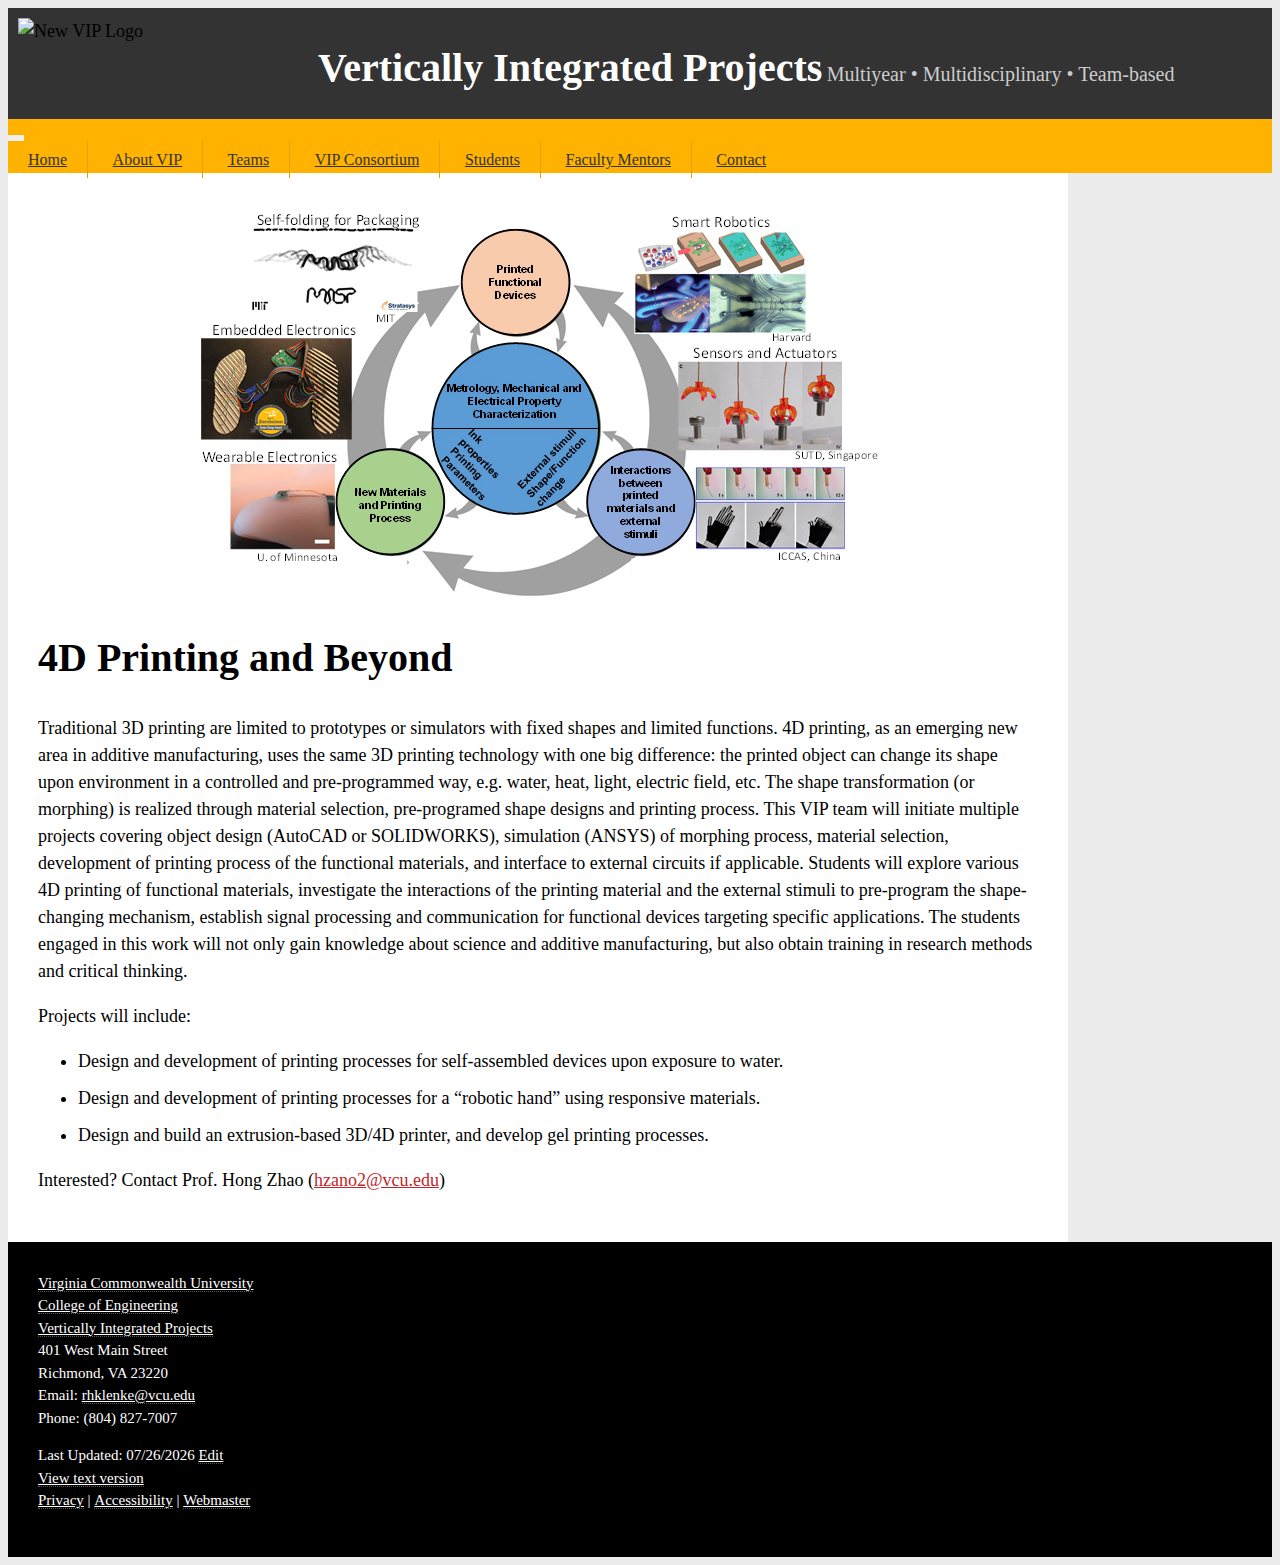
==== 4D-printing.html @ adfc41c0 "Add files via upload" ====
<!doctype html>
<html lang="en">
  <head>
    <!-- Required meta tags -->
    <meta charset="utf-8">
    <meta name="viewport" content="width=device-width, initial-scale=1, shrink-to-fit=no">

    <!-- Bootstrap CSS -->
    <link rel="stylesheet" href="https://stackpath.bootstrapcdn.com/bootstrap/4.1.3/css/bootstrap.min.css" integrity="sha384-MCw98/SFnGE8fJT3GXwEOngsV7Zt27NXFoaoApmYm81iuXoPkFOJwJ8ERdknLPMO" crossorigin="anonymous">
    <!-- Other CSS -->
    <link rel="stylesheet" href="style.css" type="text/css">
    <title>VIP</title>
    <script type="text/javascript" data-referrer="false" src="//branding.vcu.edu/bar/academic/latest.js" data-color-bottom="white"></script>
</head>

<body>
    <header>
        <div class="container text-right">
            <img src="http://vip.vcu.edu/media/vip/images/VIP-01.png" alt="New VIP Logo" style="width:1318px; height:auto;" />
            <p class="site-title">Vertically Integrated Projects</p>
            <p class="site-subtitle">Multiyear • Multidisciplinary • Team-based</p>
        </div>
    </header>
    <nav class="navbar navbar-expand-md">
        <div class="container">
            <button class="navbar-toggler custom-toggler mr-auto" type="button" data-toggle="collapse" data-target="#navbarSupportedContent" aria-controls="navbarSupportedContent" aria-expanded="false" aria-label="Toggle navigation">
            <span class="navbar-toggler-icon"></span>
            </button>
            <div class="collapse navbar-collapse" id="navbarSupportedContent">
                <div class="navbar-nav m-auto">
                    <a class="nav-item nav-link active" href="index.html">Home</a>
                    <a class="nav-item nav-link" href="about.html">About VIP</a>
                    <a class="nav-item nav-link" href="teams.html">Teams</a>
                    <a class="nav-item nav-link" href="http://www.vip.gatech.edu/vip-consortium">VIP Consortium</a>
                    <a class="nav-item nav-link" href="students.html">Students</a>
                    <a class="nav-item nav-link" href="faculty-mentors.html">Faculty Mentors</a>
                    <a class="nav-item nav-link" href="contact.html">Contact</a>
                </div>
            </div>
        </div>
    </nav>
    <div class="container main-content">
        <div class="top-img"><img src="4d_printing.jpg"></div>
        <h1>4D Printing and Beyond</h1>
        <p>Traditional 3D printing are limited to prototypes or simulators with fixed shapes and limited functions. 4D printing, as an emerging new area in additive manufacturing, uses the same 3D printing technology with one big difference: the printed object can change its shape upon environment in a controlled and pre-programmed way, e.g. water, heat, light, electric field, etc. The shape transformation (or morphing) is realized through material selection, pre-programed shape designs and printing process. This VIP team will initiate multiple projects covering object design (AutoCAD or SOLIDWORKS), simulation (ANSYS) of morphing process, material selection, development of printing process of the functional materials, and interface to external circuits if applicable. Students will explore various 4D printing of functional materials, investigate the interactions of the printing material and the external stimuli to pre-program the shape-changing mechanism, establish signal processing and communication for functional devices targeting specific applications. The students engaged in this work will not only gain knowledge about science and additive manufacturing, but also obtain training in research methods and critical thinking.</p>

        <p>Projects will include:</p>
        <ul>
            <li>Design and development of printing processes for self-assembled devices upon exposure to water.</li>
            <li>Design and development of printing processes for a “robotic hand” using responsive materials.</li>
            <li>Design and build an extrusion-based 3D/4D printer, and develop gel printing processes.</li>
        </ul>
        <p>Interested? Contact Prof. Hong Zhao (<a href="mailto:hzano2@vcu.edu">hzano2@vcu.edu</a>)</p>

    </div>
    <div class="footer">
        <div class="container row text-center mx-auto">
            <div class="col-md-6 text-md-left"><a aria-label="Link to VCU homepage" href="https://www.vcu.edu">Virginia Commonwealth University</a><br>
                <a href="http://www.egr.vcu.edu" title="College of Engineering">College of Engineering</a><br>
                <a href="/">Vertically Integrated Projects</a><br>401 West Main Street<br /> Richmond, VA 23220<br /> </div>
            <div class="col-md-6 text-md-right">Email: <a href="mailto:rhklenke@vcu.edu">rhklenke@vcu.edu</a><br /> Phone: (804) 827-7007<br />
                <p>
                    <script type="text/javascript">
                        var lastmod = document.lastModified;
                        var lda = lastmod.substr(0, 10);
                        document.write("Last Updated: " + lda + " ");
                    </script> <a class="t4Edit-page" href="https://t4.vcu.edu/terminalfour/page/directEdit#edit/582/en/44729">Edit</a><br />

                    <a href="https://text.vcu.edu/tt/referrer">View text version</a><br>
                    <a href="https://www.vcu.edu/privacy-statement/" target="_blank" title="VCU privacy statement">Privacy</a>&nbsp;|&nbsp;<a href="https://accessibility.vcu.edu/" target="_blank" title="Accessibility at VCU">Accessibility</a>&nbsp;|&nbsp;<a href="mailto:webmaster@vcu.edu" target="_blank" title="Contact the VCU webmaster">Webmaster</a>

                </p>
            </div>
        </div>


    </div>
    <!-- Optional JavaScript -->
    <!-- jQuery first, then Popper.js, then Bootstrap JS -->
    <script src="https://code.jquery.com/jquery-3.3.1.slim.min.js" integrity="sha384-q8i/X+965DzO0rT7abK41JStQIAqVgRVzpbzo5smXKp4YfRvH+8abtTE1Pi6jizo" crossorigin="anonymous"></script>
    <script src="https://cdnjs.cloudflare.com/ajax/libs/popper.js/1.14.3/umd/popper.min.js" integrity="sha384-ZMP7rVo3mIykV+2+9J3UJ46jBk0WLaUAdn689aCwoqbBJiSnjAK/l8WvCWPIPm49" crossorigin="anonymous"></script>
    <script src="https://stackpath.bootstrapcdn.com/bootstrap/4.1.3/js/bootstrap.min.js" integrity="sha384-ChfqqxuZUCnJSK3+MXmPNIyE6ZbWh2IMqE241rYiqJxyMiZ6OW/JmZQ5stwEULTy" crossorigin="anonymous"></script>
</body>
</html>
---- style.css ----
body {
    font-size: 18px;
    line-height: 1.5;
    background: #ececec;
}
h1 {
    font-size: 40px;
}
h2 {
    font-size: 30px;
    color: #555;
}
img {
    max-width: 100%;
}
header {
    background: #333;
    padding: 10px;
}
header img {
    max-width: 300px;
    display: block;
    float: left
}
a[role=button] {
    color: inherit !important;
    text-decoration: inherit !important;
}
.site-title {
    display: inline-block;
    font-size: 40px;
    margin-bottom: 0px;
    font-weight: bold;
    color: #fff;
    margin-top: 20px;
}
.site-subtitle {
    display: inline-block;
    font-size: 20px;
    color: #ccc;
}
.navbar {
    background: #ffb300;
}
.custom-toggler.navbar-toggler {
    border-color: rgb(0,0,0,0);
}
.custom-toggler .navbar-toggler-icon {
  background-image: url("data:image/svg+xml;charset=utf8,%3Csvg viewBox='0 0 32 32' xmlns='http://www.w3.org/2000/svg'%3E%3Cpath stroke='rgba(0,0,0, 1)' stroke-width='3' stroke-linecap='round' stroke-miterlimit='10' d='M4 8h24M4 16h24M4 24h24'/%3E%3C/svg%3E");
}
.nav-item {
    color: #333;
    font-size: 16px;
    border-right: 1px solid #e5a100;
    padding: 10px 20px !important;
    transition: background 100ms ease-in-out;
}
.nav-item:last-child {
    border: none;
}
.nav-item:hover {
    color: #fff;
    background: #333;
}
.main-content {
    max-width: 1000px;
    min-height: 50vh;
    background: #fff;
    padding: 30px;
}
.main-content a:link, .main-content a:visited {
    color: #C1272A;
    text-decoration: underline;
}
.main-content a:hover {
    text-decoration: none;
}
ul li {
    margin-bottom: 10px;
}
.top-img img {
    display: block;
    margin: 0px auto;
    margin-bottom: 20px;
}
.footer {
    background: #000;
    padding: 30px;
    color: #fff;
    font-size: 15px;
}
.footer a:link, .footer a:visited {
    color: #fff;
    border-bottom: 1px dotted #555;
}
.footer a:hover {
    color: #ffb300;
    text-decoration: none;
    border-bottom: none;
}
@media screen and (max-width:768px) {
    body {
        font-size: 15px;
    }
    .site-title, .site-subtitle {
        text-align: center;
        font-size: 15px;
        display: block;
        margin: 5px 0px;
    }
    header {
        padding-top: 40px;
    }
    header img {
    max-width: 300px;
    display: block;
    float: none;
    margin: 0px auto;
}
    .hero {
    display: none;
}
    .navbar {
        position: absolute;
        top: 63px;
        width: 100%;
        padding: 5px;
    }
}
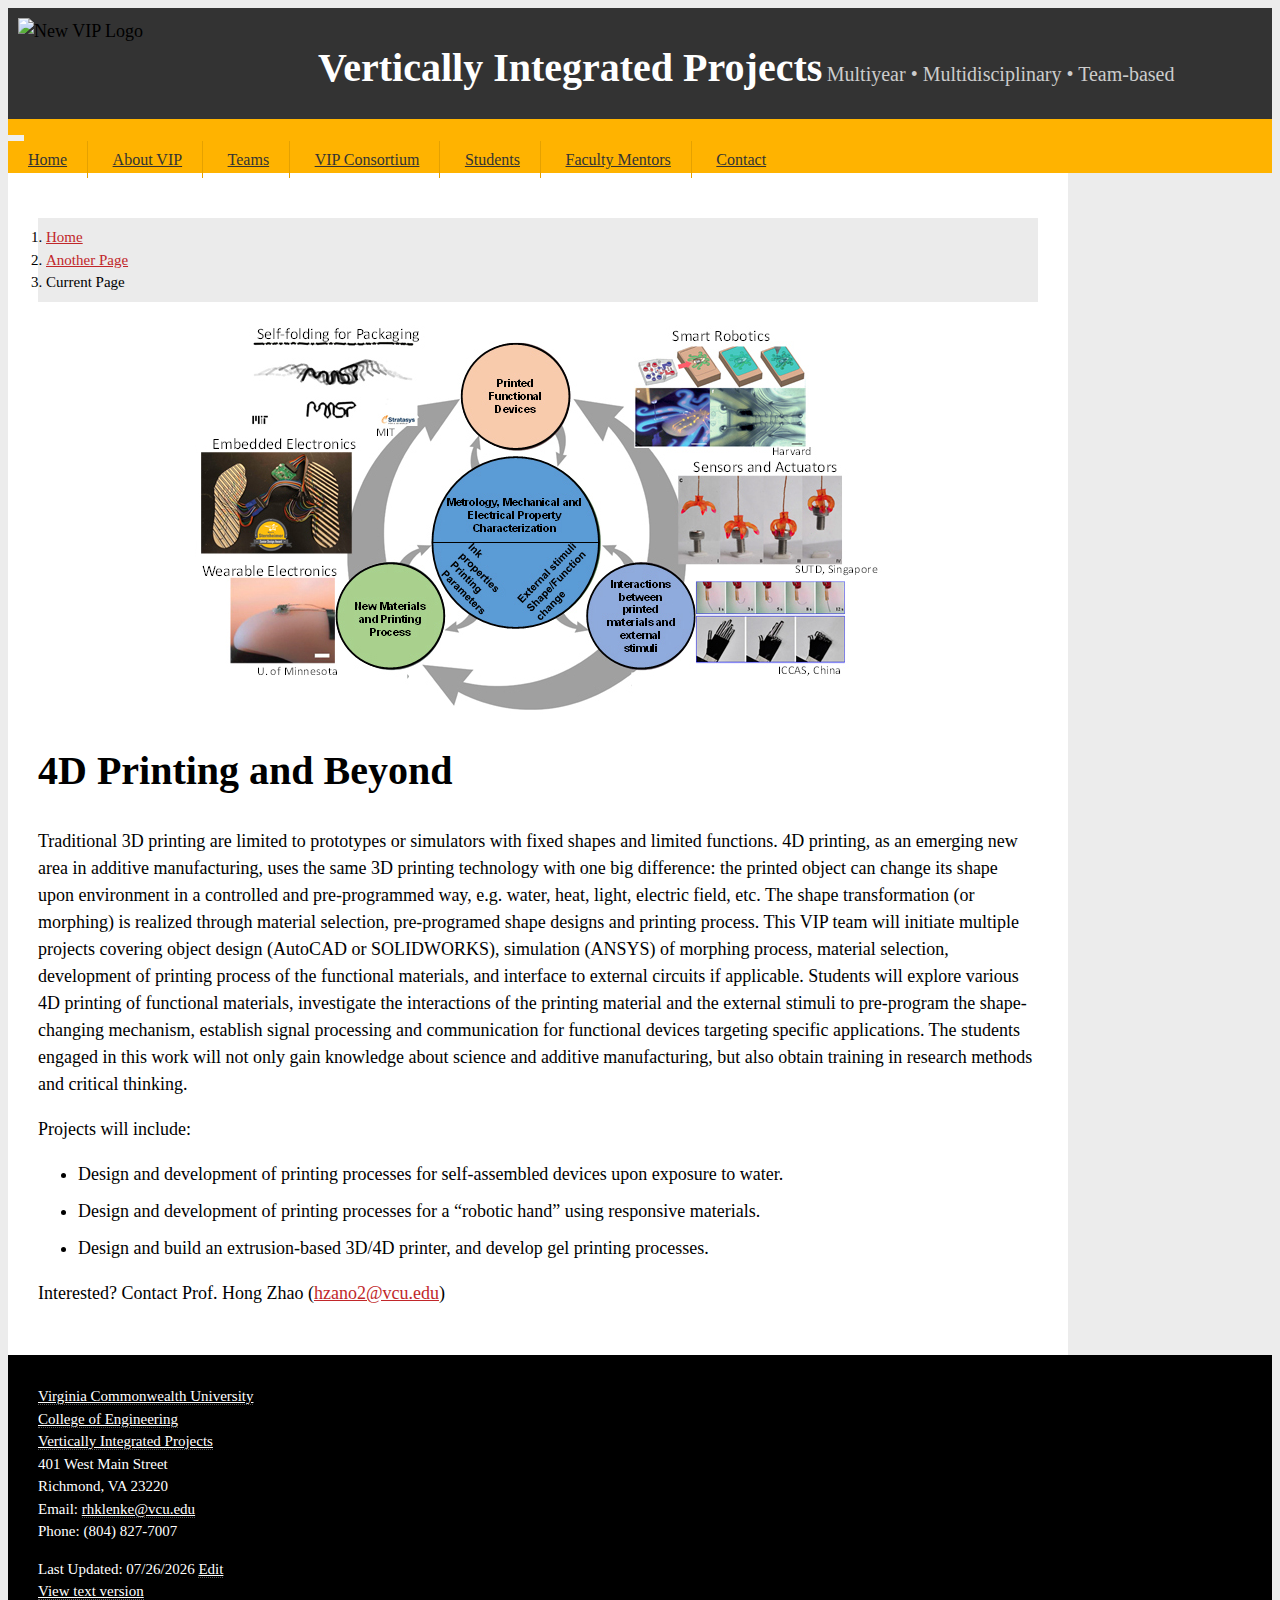
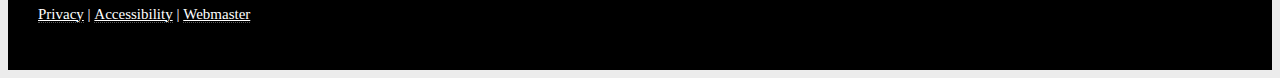
==== commit 079b304d: "Add files via upload" ====
--- a/4D-printing.html
+++ b/4D-printing.html
@@ -40,6 +40,13 @@
         </div>
     </nav>
     <div class="container main-content">
+        <nav aria-label="breadcrumb">
+  <ol class="breadcrumb">
+    <li class="breadcrumb-item"><a href="#">Home</a></li>
+    <li class="breadcrumb-item"><a href="#">Another Page</a></li>
+    <li class="breadcrumb-item active" aria-current="page">Current Page</li>
+  </ol>
+</nav>
         <div class="top-img"><img src="4d_printing.jpg"></div>
         <h1>4D Printing and Beyond</h1>
         <p>Traditional 3D printing are limited to prototypes or simulators with fixed shapes and limited functions. 4D printing, as an emerging new area in additive manufacturing, uses the same 3D printing technology with one big difference: the printed object can change its shape upon environment in a controlled and pre-programmed way, e.g. water, heat, light, electric field, etc. The shape transformation (or morphing) is realized through material selection, pre-programed shape designs and printing process. This VIP team will initiate multiple projects covering object design (AutoCAD or SOLIDWORKS), simulation (ANSYS) of morphing process, material selection, development of printing process of the functional materials, and interface to external circuits if applicable. Students will explore various 4D printing of functional materials, investigate the interactions of the printing material and the external stimuli to pre-program the shape-changing mechanism, establish signal processing and communication for functional devices targeting specific applications. The students engaged in this work will not only gain knowledge about science and additive manufacturing, but also obtain training in research methods and critical thinking.</p>
@@ -67,7 +74,7 @@
                     </script> <a class="t4Edit-page" href="https://t4.vcu.edu/terminalfour/page/directEdit#edit/582/en/44729">Edit</a><br />
 
                     <a href="https://text.vcu.edu/tt/referrer">View text version</a><br>
-                    <a href="https://www.vcu.edu/privacy-statement/" target="_blank" title="VCU privacy statement">Privacy</a>&nbsp;|&nbsp;<a href="https://accessibility.vcu.edu/" target="_blank" title="Accessibility at VCU">Accessibility</a>&nbsp;|&nbsp;<a href="mailto:webmaster@vcu.edu" target="_blank" title="Contact the VCU webmaster">Webmaster</a>
+                    <a href="https://www.vcu.edu/privacy-statement/" title="VCU privacy statement">Privacy</a>&nbsp;|&nbsp;<a href="https://accessibility.vcu.edu/" title="Accessibility at VCU">Accessibility</a>&nbsp;|&nbsp;<a href="mailto:webmaster@vcu.edu" title="Contact the VCU webmaster">Webmaster</a>
 
                 </p>
             </div>
--- a/style.css
+++ b/style.css
@@ -61,6 +61,11 @@
 .nav-item:hover {
     color: #fff;
     background: #333;
+}
+.breadcrumb {
+    background: #ebebeb;
+    font-size: 15px;
+    padding: 8px;
 }
 .main-content {
     max-width: 1000px;
